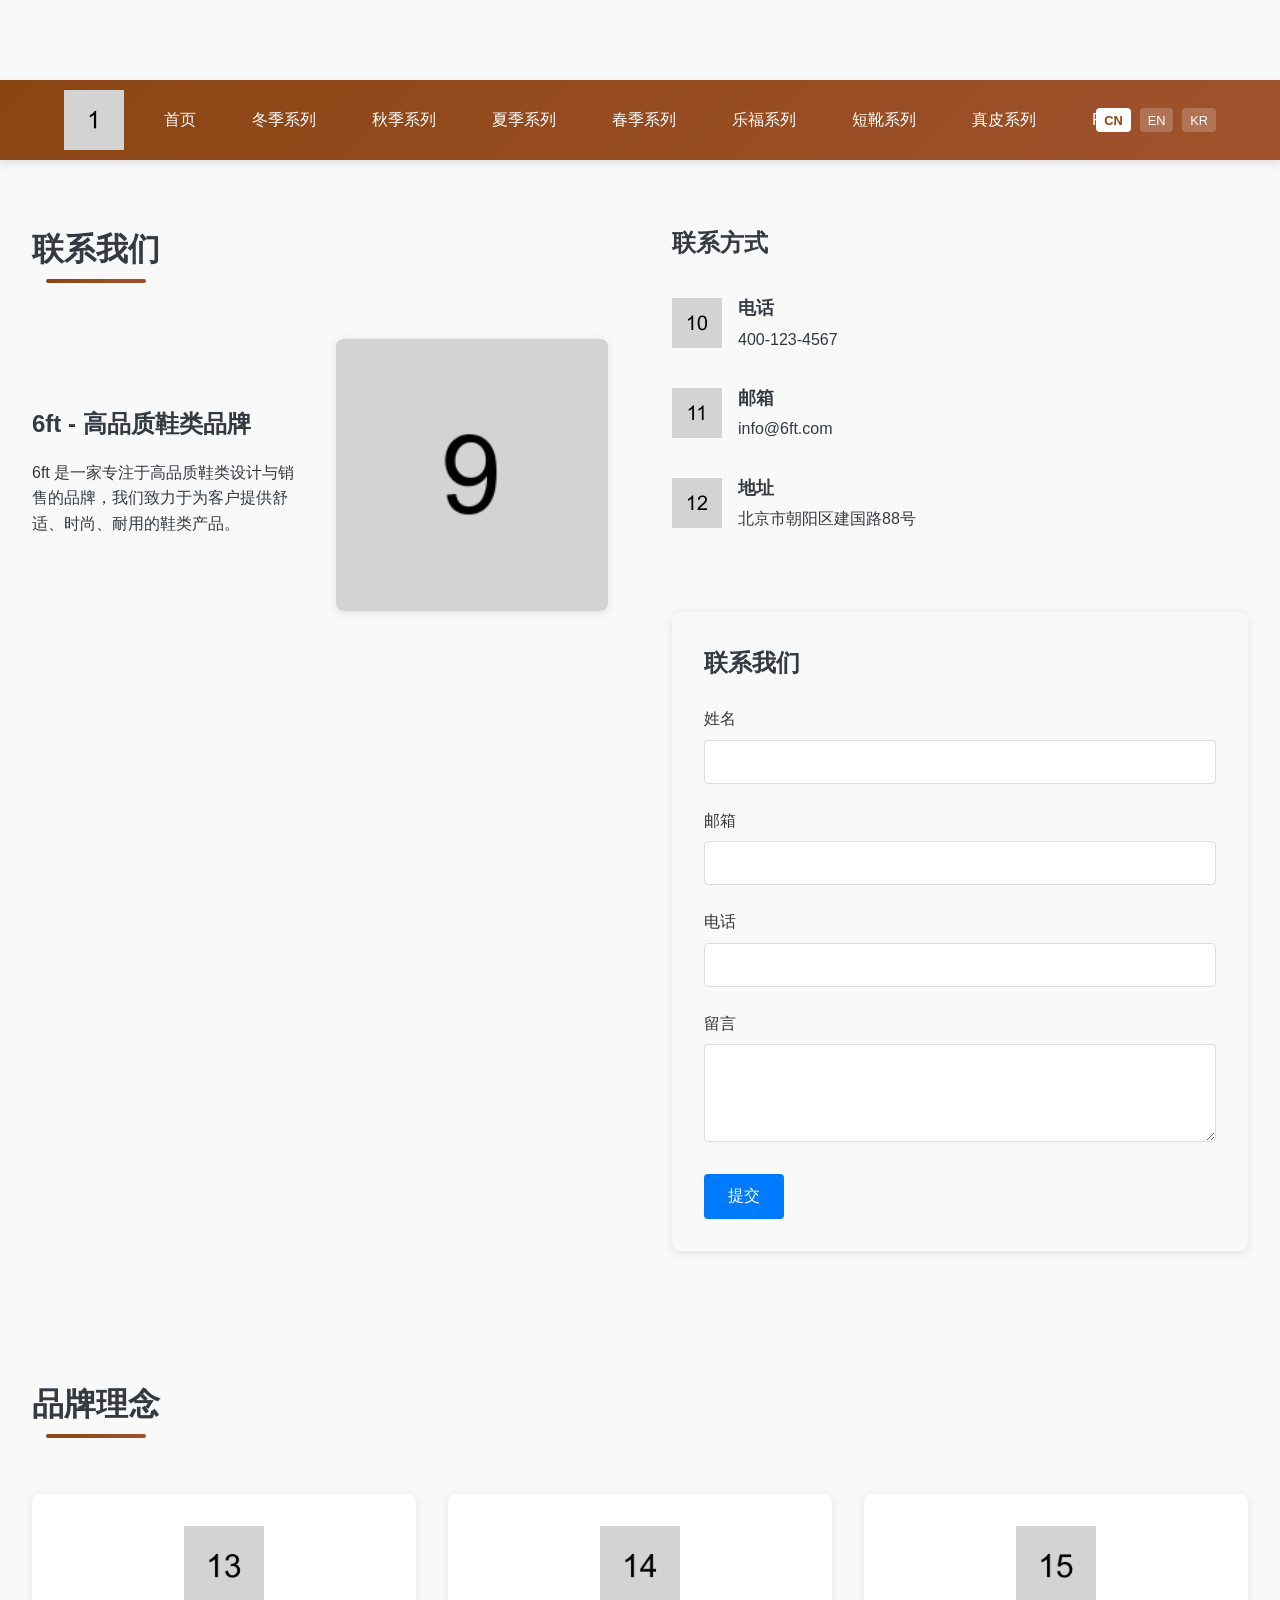
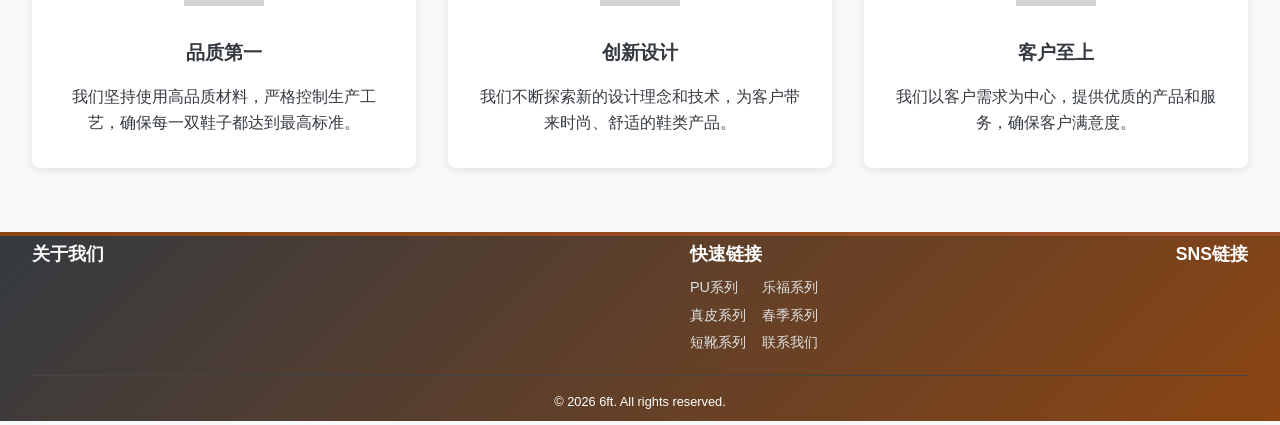
==== about.html @ c68dedbf "Add files via upload" ====
<!DOCTYPE html>
<html lang="zh-CN">
<head>
    <meta charset="UTF-8">
    <meta name="viewport" content="width=device-width, initial-scale=1.0">
    <title>联系我们 - 6ft</title>
    <link rel="stylesheet" href="./css/style.css">
</head>
<body>
    <!-- 导航栏 -->
    <nav class="navbar">
        <div class="container">
            <div class="logo">
                <img src="img1-50/1.png" alt="6ft Logo">
            </div>
            <ul class="nav-links" id="nav-links-container">
                <!-- 导航链接将通过JavaScript动态生成 -->
            </ul>
            <div class="language-switcher">
                <button class="language-btn" data-lang="zh" lang="zh">CN</button>
                <button class="language-btn" data-lang="en" lang="en">EN</button>
                <button class="language-btn" data-lang="ko" lang="ko">KR</button>
            </div>
        </div>
    </nav>

    <!-- 主内容区 -->
    <main>
        <!-- 联系我们 -->
        <section class="about-contact-container">
            <div class="container">
                <div class="about-contact-content">
                    <!-- 联系我们 -->
                    <div class="about-us-section">
                        <h2 id="contact-title" data-lang-key="contact_title">联系我们</h2>
                        <div class="about-content">
                            <div class="about-text">
                                <h3 id="brand-name" data-lang-key="brand_name">6ft - 高品质鞋类品牌</h3>
                                <p id="contact-description" data-lang-key="contact_description">6ft 是一家专注于高品质鞋类设计与销售的品牌，我们致力于为客户提供舒适、时尚、耐用的鞋类产品。</p>
                            </div>
                            <div class="about-image">
                                <img src="img1-50/9.png" alt="关于我们">
                            </div>
                        </div>
                    </div>
                    
                    <!-- 联系方式 -->
                    <div class="contact-section" id="contact">
                        <h2 data-lang-key="contact_section">联系方式</h2>
                        <div class="contact-content">
                            <div class="contact-info">
                                <div class="contact-item">
                                    <img src="img1-50/10.png" alt="电话">
                                    <div>
                                        <h4 data-lang-key="phone">电话</h4>
                                        <p id="contact-phone">400-123-4567</p>
                                    </div>
                                </div>
                                <div class="contact-item">
                                    <img src="img1-50/11.png" alt="邮箱">
                                    <div>
                                        <h4 data-lang-key="email">邮箱</h4>
                                        <p id="contact-email">info@6ft.com</p>
                                    </div>
                                </div>
                                <div class="contact-item">
                                    <img src="img1-50/12.png" alt="地址">
                                    <div>
                                        <h4 data-lang-key="address">地址</h4>
                                        <p id="contact-address">北京市朝阳区建国路88号</p>
                                    </div>
                                </div>
                            </div>
                            <div class="contact-form">
                                <h3 data-lang-key="contact_form_title">联系我们</h3>
                                <form id="contact-form">
                                    <div class="form-group">
                                        <label for="name" data-lang-key="name">姓名</label>
                                        <input type="text" id="name" name="name" required>
                                    </div>
                                    <div class="form-group">
                                        <label for="email" data-lang-key="email">邮箱</label>
                                        <input type="email" id="email" name="email" required>
                                    </div>
                                    <div class="form-group">
                                        <label for="phone" data-lang-key="phone">电话</label>
                                        <input type="tel" id="phone" name="phone" required>
                                    </div>
                                    <div class="form-group">
                                        <label for="message" data-lang-key="message">留言</label>
                                        <textarea id="message" name="message" rows="4" required></textarea>
                                    </div>
                                    <button type="submit" class="submit-btn" data-lang-key="submit">提交</button>
                                </form>
                            </div>
                        </div>
                    </div>
                </div>
            </div>
        </section>

        <!-- 品牌理念 -->
        <section class="brand-values">
            <div class="container">
                <h2 id="brand-values-title" data-lang-key="brand_values">品牌理念</h2>
                <div class="brand-values-content">
                    <div class="value-item">
                        <img src="img1-50/13.png" alt="品质">
                        <h3 id="value1-title" data-lang-key="value1_title">品质第一</h3>
                        <p id="value1-desc" data-lang-key="value1_desc">我们坚持使用高品质材料，严格控制生产工艺，确保每一双鞋子都达到最高标准。</p>
                    </div>
                    <div class="value-item">
                        <img src="img1-50/14.png" alt="创新">
                        <h3 id="value2-title" data-lang-key="value2_title">创新设计</h3>
                        <p id="value2-desc" data-lang-key="value2_desc">我们不断探索新的设计理念和技术，为客户带来时尚、舒适的鞋类产品。</p>
                    </div>
                    <div class="value-item">
                        <img src="img1-50/15.png" alt="客户至上">
                        <h3 id="value3-title" data-lang-key="value3_title">客户至上</h3>
                        <p id="value3-desc" data-lang-key="value3_desc">我们以客户需求为中心，提供优质的产品和服务，确保客户满意度。</p>
                    </div>
                </div>
            </div>
        </section>
    </main>

    <!-- 页脚 -->
    <footer>
        <div class="container">
            <div class="footer-content">
                <div class="footer-about" id="footerAbout">
                    <h3 id="footerAboutTitle" data-lang-key="about_us">关于我们</h3>
                    <p id="footerAboutText"></p>
                    <div class="footer-contact-info" id="footerContactInfo">
                        <div class="contact-item" id="footerEmailContainer" style="display: none;">
                            <span class="contact-label" data-lang-key="email">邮箱:</span>
                            <span id="footerEmail"></span>
                        </div>
                        <div class="contact-item" id="footerPhoneContainer" style="display: none;">
                            <span class="contact-label" data-lang-key="phone">电话:</span>
                            <span id="footerPhone"></span>
                        </div>
                        <div class="contact-item" id="footerAddressContainer" style="display: none;">
                            <span class="contact-label" data-lang-key="address">地址:</span>
                            <span id="footerAddress"></span>
                        </div>
                        <div class="contact-item" id="footerHoursContainer" style="display: none;">
                            <span class="contact-label" data-lang-key="business_hours">营业时间:</span>
                            <span id="footerBusinessHours"></span>
                        </div>
                    </div>
                </div>
                <div class="footer-links">
                    <h3 data-lang-key="quick_links">快速链接</h3>
                    <div class="quick-links-container" id="quickLinksContainer">
                        <div class="quick-links-column" id="quickLinksLeft"></div>
                        <div class="quick-links-column" id="quickLinksRight"></div>
                    </div>
                </div>
                <div class="footer-sns">
                    <h3 data-lang-key="sns_links">SNS链接</h3>
                    <div class="sns-icons" id="socialLinksContainer">
                        <!-- 社交媒体链接将通过JS动态加载 -->
                    </div>
                </div>
            </div>
            <div class="footer-bottom">
                <p>&copy; 2026 6ft. All rights reserved.</p>
            </div>
        </div>
    </footer>

    <script src="./js/script.js"></script>
    <script>
        document.addEventListener('DOMContentLoaded', () => {
            if (typeof applyTheme === 'function') {
                applyTheme();
            }
            if (typeof updateNavigation === 'function') {
                updateNavigation();
            }
            if (typeof loadQuickLinks === 'function') {
                loadQuickLinks();
            }
            if (typeof loadFooterInfo === 'function') {
                loadFooterInfo();
            }
            if (typeof LanguageManager !== 'undefined') {
                LanguageManager.init();
                // 绑定语言切换按钮事件
                const languageButtons = document.querySelectorAll('.language-btn');
                languageButtons.forEach(button => {
                    button.addEventListener('click', () => {
                        LanguageManager.switchLanguage(button.dataset.lang);
                    });
                });
            }
            loadContactInfo();
        });

        function loadContactInfo() {
            try {
                const saved = localStorage.getItem('websiteConfig_v2');
                if (saved) {
                    const config = JSON.parse(saved);
                    const contactInfo = config.contactInfo;
                    
                    if (contactInfo) {
                        if (contactInfo.title) {
                            const titleEl = document.getElementById('contact-title');
                            if (titleEl) titleEl.textContent = contactInfo.title;
                        }
                        if (contactInfo.description) {
                            const descEl = document.getElementById('contact-description');
                            if (descEl) descEl.innerHTML = contactInfo.description.replace(/\n/g, '<br>');
                        }
                        if (contactInfo.brandName) {
                            const brandNameEl = document.getElementById('brand-name');
                            if (brandNameEl) brandNameEl.textContent = contactInfo.brandName;
                        }
                        if (contactInfo.phone) {
                            const phoneEl = document.getElementById('contact-phone');
                            if (phoneEl) phoneEl.textContent = contactInfo.phone;
                        }
                        if (contactInfo.email) {
                            const emailEl = document.getElementById('contact-email');
                            if (emailEl) emailEl.textContent = contactInfo.email;
                        }
                        if (contactInfo.address) {
                            const addrEl = document.getElementById('contact-address');
                            if (addrEl) addrEl.textContent = contactInfo.address;
                        }
                        // 加载品牌理念
                        if (contactInfo.brandValuesTitle) {
                            const brandValuesTitleEl = document.getElementById('brand-values-title');
                            if (brandValuesTitleEl) brandValuesTitleEl.textContent = contactInfo.brandValuesTitle;
                        }
                        if (contactInfo.brandValues) {
                            if (contactInfo.brandValues.value1) {
                                const value1DescEl = document.getElementById('value1-desc');
                                if (value1DescEl) value1DescEl.textContent = contactInfo.brandValues.value1;
                            }
                            if (contactInfo.brandValues.value2) {
                                const value2DescEl = document.getElementById('value2-desc');
                                if (value2DescEl) value2DescEl.textContent = contactInfo.brandValues.value2;
                            }
                            if (contactInfo.brandValues.value3) {
                                const value3DescEl = document.getElementById('value3-desc');
                                if (value3DescEl) value3DescEl.textContent = contactInfo.brandValues.value3;
                            }
                        }
                    }
                }
            } catch (e) {
                console.error('加载联系信息失败:', e);
            }
        }
    </script>
</body>
</html>
---- css/style.css ----
/* 全局样式重置 */
* {
    margin: 0;
    padding: 0;
    box-sizing: border-box;
}

/* 色彩变量 */
:root {
    --primary-color: #007bff;
    --secondary-color: #ff6b6b;
    --accent-color: #4ecdc4;
    --dark-color: #343a40;
    --light-color: #f8f9fa;
    --success-color: #28a745;
    --warning-color: #ffc107;
    --danger-color: #dc3545;
    --info-color: #17a2b8;
    --pu-color: #9c27b0;
    --leather-color: #8b4513;
    --boots-color: #34495e;
    --loafer-color: #f39c12;
    --new-color: #e74c3c;
}

body {
    font-family: 'Segoe UI', Tahoma, Geneva, Verdana, sans-serif;
    line-height: 1.6;
    color: var(--dark-color);
    background-color: var(--light-color);
    padding-top: 80px;
}

/* 容器样式 */
.container {
    width: 95%;
    max-width: 1400px;
    margin: 0 auto;
}

/* 导航栏样式 */
.navbar {
    background: linear-gradient(135deg, var(--primary-color), var(--accent-color));
    box-shadow: 0 4px 8px rgba(0,0,0,0.1);
    position: sticky;
    top: 0;
    z-index: 1000;
    height: 80px;
}

.navbar .container {
    display: flex;
    justify-content: space-between;
    align-items: center;
    padding: 0 2rem;
    height: 100%;
}

.navbar .container > div,
.navbar .container > ul {
    display: flex;
    align-items: center;
}

.logo img {
    max-height: 60px;
}

.nav-links {
    display: flex;
    list-style: none;
    overflow-x: auto;
    overflow-y: hidden;
    scroll-behavior: smooth;
    -webkit-overflow-scrolling: touch;
    scrollbar-width: thin;
    scrollbar-color: rgba(255,255,255,0.5) rgba(255,255,255,0.1);
    max-height: 100%;
}

.nav-links::-webkit-scrollbar {
    height: 4px;
}

.nav-links::-webkit-scrollbar-track {
    background: rgba(255,255,255,0.1);
    border-radius: 2px;
}

.nav-links::-webkit-scrollbar-thumb {
    background: rgba(255,255,255,0.5);
    border-radius: 2px;
}

.nav-links::-webkit-scrollbar-thumb:hover {
    background: rgba(255,255,255,0.8);
}

.nav-links li {
    margin-left: 1.5rem;
    white-space: nowrap;
}

.nav-links a {
    text-decoration: none;
    color: white;
    font-weight: 500;
    transition: all 0.3s ease;
    padding: 0.5rem 1rem;
    border-radius: 4px;
}

.nav-links a:hover {
    color: var(--light-color);
    background-color: rgba(255,255,255,0.2);
    transform: translateY(-2px);
}

/* 语言切换器样式 */
.language-switcher {
    display: flex;
    gap: 0.3rem;
    margin-left: auto;
    flex-shrink: 0;
}

.language-btn {
    background: rgba(255, 255, 255, 0.2);
    color: white;
    border: none;
    padding: 0.3rem 0.5rem;
    border-radius: 4px;
    cursor: pointer;
    font-size: 0.8rem;
    transition: all 0.3s ease;
    min-width: 30px;
    text-align: center;
    margin-left: 0.25rem;
}

.language-btn:first-child {
    margin-left: 0;
}

.language-btn:hover {
    background: rgba(255, 255, 255, 0.3);
}

.language-btn.active {
    background: white;
    color: var(--primary-color);
    font-weight: 600;
}

/* 英雄区样式 */
.hero {
    position: relative;
    height: 600px;
    overflow: hidden;
}

.hero-slider {
    width: 100%;
    height: 100%;
    position: relative;
}

.slider-item {
    position: absolute;
    top: 0;
    left: 0;
    width: 100%;
    height: 100%;
    opacity: 0;
    transition: opacity 0.5s ease;
}

.slider-item.active {
    opacity: 1;
}

.slider-item img {
    width: 100%;
    height: 100%;
    object-fit: cover;
}

/* 产品系列样式 */
.product-series {
    padding: 0.5rem 0;
}

.product-series h2 {
    text-align: center;
    margin-bottom: 0.5rem;
    font-size: 2rem;
    color: var(--dark-color);
    position: relative;
    display: inline-block;
    padding-bottom: 0.125rem;
}

.product-series h2::after {
    content: '';
    position: absolute;
    bottom: 0;
    left: 50%;
    transform: translateX(-50%);
    width: 100px;
    height: 4px;
    background: linear-gradient(90deg, var(--primary-color), var(--accent-color));
    border-radius: 2px;
}

/* 各系列主题色 */
#pu h2 {
    color: var(--pu-color);
}

#pu h2::after {
    background: linear-gradient(90deg, var(--pu-color), var(--secondary-color));
}

#leather h2 {
    color: var(--leather-color);
}

#leather h2::after {
    background: linear-gradient(90deg, var(--leather-color), var(--warning-color));
}

#boots h2 {
    color: var(--boots-color);
}

#boots h2::after {
    background: linear-gradient(90deg, var(--boots-color), var(--info-color));
}

#loafer h2 {
    color: var(--loafer-color);
}

#loafer h2::after {
    background: linear-gradient(90deg, var(--loafer-color), var(--warning-color));
}

#new h2 {
    color: var(--new-color);
}

#new h2::after {
    background: linear-gradient(90deg, var(--new-color), var(--danger-color));
}

.product-grid {
    display: flex;
    gap: 1.5rem;
    overflow-x: auto;
    scroll-behavior: smooth;
    padding: 1rem 0;
    -webkit-overflow-scrolling: touch;
    scrollbar-width: thin;
    scrollbar-color: var(--primary-color) var(--light-color);
}

.product-grid::-webkit-scrollbar {
    height: 8px;
}

.product-grid::-webkit-scrollbar-track {
    background: var(--light-color);
    border-radius: 4px;
}

.product-grid::-webkit-scrollbar-thumb {
    background: var(--primary-color);
    border-radius: 4px;
}

.product-grid::-webkit-scrollbar-thumb:hover {
    background: var(--accent-color);
}

/* 产品区域包装器 */
.product-section-wrapper {
    position: relative;
    width: 100%;
    margin: 0 auto;
}

/* 滚动按钮样式 */
.scroll-btn {
    position: absolute;
    top: 50%;
    transform: translateY(-50%);
    width: 40px;
    height: 40px;
    border-radius: 50%;
    background: rgba(255, 255, 255, 0.9);
    color: var(--primary-color);
    border: 1px solid var(--primary-color);
    cursor: pointer;
    display: flex;
    align-items: center;
    justify-content: center;
    font-size: 1rem;
    box-shadow: 0 2px 8px rgba(0,0,0,0.2);
    transition: all 0.3s ease;
    z-index: 10;
}

.scroll-btn-left {
    left: -10px;
}

.scroll-btn-right {
    right: -10px;
}

.scroll-btn:hover {
    background: linear-gradient(135deg, var(--primary-color), var(--accent-color));
    color: white;
    transform: translateY(-50%) scale(1.1);
    box-shadow: 0 4px 12px rgba(0,0,0,0.3);
}

.scroll-btn:active {
    transform: translateY(-50%) scale(0.95);
}

.scroll-btn:disabled {
    opacity: 0.5;
    cursor: not-allowed;
    transform: translateY(-50%);
}

.product-card {
    background-color: #fff;
    border-radius: 8px;
    overflow: hidden;
    box-shadow: 0 2px 8px rgba(0,0,0,0.1);
    transition: all 0.3s ease;
    cursor: pointer;
    position: relative;
    flex: 0 0 calc(25% - 1.125rem);
    min-width: 280px;
    max-width: 380px;
}

.product-card:hover {
    transform: translateY(-5px);
    box-shadow: 0 10px 20px rgba(0,0,0,0.15);
}

.product-card::before {
    content: '';
    position: absolute;
    top: 0;
    left: 0;
    width: 100%;
    height: 4px;
    background: linear-gradient(90deg, var(--primary-color), var(--accent-color));
    transform: scaleX(0);
    transition: transform 0.3s ease;
}

.product-card:hover::before {
    transform: scaleX(1);
}

/* 各系列卡片主题色 */
#pu .product-card::before {
    background: linear-gradient(90deg, var(--pu-color), var(--secondary-color));
}

#leather .product-card::before {
    background: linear-gradient(90deg, var(--leather-color), var(--warning-color));
}

#boots .product-card::before {
    background: linear-gradient(90deg, var(--boots-color), var(--info-color));
}

#loafer .product-card::before {
    background: linear-gradient(90deg, var(--loafer-color), var(--warning-color));
}

#new .product-card::before {
    background: linear-gradient(90deg, var(--new-color), var(--danger-color));
}

.product-card img {
    width: 100%;
    height: 280px;
    object-fit: cover;
}

.product-info {
    padding: 1.5rem;
}

.product-info h3 {
    margin-bottom: 0.5rem;
    font-size: 1.2rem;
}

/* 页脚样式 */
footer {
    background: linear-gradient(135deg, var(--dark-color), var(--primary-color));
    color: #fff;
    padding: var(--footer-padding, 0.5rem) 0;
    position: relative;
    overflow: hidden;
}

footer::before {
    content: '';
    position: absolute;
    top: 0;
    left: 0;
    width: 100%;
    height: 4px;
    background: linear-gradient(90deg, var(--primary-color), var(--accent-color));
}

.footer-content {
    display: flex;
    justify-content: space-between;
    flex-wrap: wrap;
    margin-bottom: var(--footer-content-margin, 1rem);
}

.footer-logo img {
    max-height: 60px;
}

.footer-links h3,
.footer-sns h3 {
    margin-bottom: 0.5rem;
    font-size: 1.1rem;
}

.footer-links ul {
    list-style: none;
}

.footer-links li {
    margin-bottom: var(--footer-link-gap, 0.3rem);
}

.footer-links a {
    color: #ccc;
    text-decoration: none;
    transition: color 0.3s ease;
    display: block;
    margin-bottom: var(--footer-link-gap, 0.3rem);
}

.footer-links a:hover {
    color: #fff;
}

/* 快速链接两列布局 */
.quick-links-container {
    display: grid;
    grid-template-columns: 1fr 1fr;
    gap: 1rem;
}

.quick-links-column {
    display: flex;
    flex-direction: column;
}

.quick-links-column a {
    margin-bottom: var(--footer-link-gap, 0.3rem);
    font-size: 0.9rem;
}

/* 页脚关于我们样式 */
.footer-about {
    flex: 1;
    max-width: 300px;
}

.footer-about h3 {
    margin-bottom: 0.5rem;
    font-size: 1.1rem;
    color: #ffffff;
    font-weight: 600;
}

.footer-about p {
    color: #e0e0e0;
    line-height: 1.3;
    margin-bottom: 0.5rem;
    font-size: 0.85rem;
}

.footer-contact-info {
    display: flex;
    flex-direction: column;
    gap: var(--footer-contact-gap, 0.1rem);
}

.contact-item {
    color: #e0e0e0;
    font-size: 0.8rem;
    display: flex;
    gap: 0.3rem;
}

.contact-label {
    color: #ffffff;
    min-width: 50px;
    font-weight: 500;
    font-size: 0.8rem;
}

/* 页脚快速链接和SNS样式也联动主题 */
.footer-links h3 {
    color: #ffffff;
    font-weight: 600;
}

.footer-links a {
    font-size: 0.9rem;
    color: #e0e0e0;
}

.footer-links a:hover {
    color: #ffffff;
    text-decoration: underline;
}

.footer-sns h3 {
    color: #ffffff;
    font-weight: 600;
}

.sns-icons {
    display: flex;
    gap: var(--footer-social-gap, 0.5rem);
}

.sns-icons img {
    width: 30px;
    height: 30px;
    object-fit: contain;
}

.footer-bottom {
    text-align: center;
    padding-top: var(--footer-bottom-padding, 1rem);
    border-top: 1px solid #444;
    font-size: 0.8rem;
}

/* 模态框样式 */
.modal {
    display: none;
    position: fixed;
    z-index: 2000;
    left: 0;
    top: 0;
    width: 100%;
    height: 100%;
    overflow: auto;
    background-color: rgba(0,0,0,0.9);
}

.modal.show {
    display: flex;
    align-items: center;
    justify-content: center;
}

.modal-content {
    background-color: #fff;
    margin: auto;
    padding: var(--modal-padding, 2rem);
    border-radius: 8px;
    width: var(--modal-width, 90%);
    max-width: var(--modal-max-width, 1200px);
    max-height: var(--modal-max-height, 90vh);
    position: relative;
    overflow-y: auto;
}

.close {
    color: #aaa;
    float: right;
    font-size: 28px;
    font-weight: bold;
    cursor: pointer;
}

.close:hover {
    color: #000;
}

.modal-body {
    display: flex;
    flex-wrap: wrap;
    gap: 2rem;
    align-items: flex-start;
}

.modal-image {
    flex: 1;
    min-width: 300px;
}

.modal-image img {
    width: 100%;
    height: auto;
    border-radius: 8px;
    max-height: 600px;
    object-fit: contain;
}

.modal-details {
    flex: 1;
    min-width: 300px;
    max-width: 500px;
}

.modal-details h3 {
    font-size: 1.5rem;
    margin-bottom: 1rem;
}

.modal-details p {
    margin-bottom: 1.5rem;
    line-height: 1.6;
}

.product-materials,
.product-info {
    margin-top: 2rem;
    padding: 1.5rem 0 0;
    border-top: 1px solid #e0e0e0;
}

.product-materials h4,
.product-info h4 {
    margin-bottom: 1rem;
    font-size: 1.1rem;
    color: #333;
}

.product-materials ul,
.product-info ul {
    list-style: none;
    padding: 0;
}

.product-materials li,
.product-info li {
    margin-bottom: 0.75rem;
    line-height: 1.5;
    color: #555;
    display: flex;
    align-items: flex-start;
    gap: var(--modal-label-gap, 0.5rem);
}

.product-materials li strong,
.product-info li strong {
    color: #333;
    font-weight: 600;
    min-width: var(--modal-label-width, 100px);
    flex-shrink: 0;
}

.product-materials li span,
.product-info li span {
    flex: 1;
}

/* 图片大图模态框样式 */
.image-modal-content {
    background: transparent;
    border: none;
    width: 95%;
    max-width: 1200px;
}

.image-modal-body {
    position: relative;
    display: flex;
    align-items: center;
    justify-content: center;
    height: 80vh;
}

.image-nav-btn {
    position: absolute;
    top: 50%;
    transform: translateY(-50%);
    background-color: rgba(0,0,0,0.5);
    color: white;
    border: none;
    font-size: 3rem;
    width: 60px;
    height: 60px;
    border-radius: 50%;
    cursor: pointer;
    display: flex;
    align-items: center;
    justify-content: center;
    z-index: 10;
    transition: background-color 0.3s ease;
}

.image-nav-btn:hover {
    background-color: rgba(0,0,0,0.8);
}

.prev-btn {
    left: 20px;
}

.next-btn {
    right: 20px;
}

#modal-large-image {
    max-width: 90%;
    max-height: 80vh;
    object-fit: contain;
    border-radius: 8px;
}

.image-counter {
    position: absolute;
    bottom: 20px;
    right: 20px;
    background-color: rgba(0,0,0,0.5);
    color: white;
    padding: 8px 16px;
    border-radius: 20px;
    font-size: 1rem;
}

/* 点击图片放大效果 */
.modal-image img {
    cursor: zoom-in;
    transition: transform 0.3s ease;
}

.modal-image img:hover {
    transform: scale(1.02);
}

.image-gallery {
    display: flex;
    gap: 0.5rem;
    margin-top: 1rem;
    flex-wrap: wrap;
}

.gallery-item {
    width: 80px;
    height: 80px;
    overflow: hidden;
    border-radius: 4px;
    cursor: pointer;
}

.gallery-item img {
    width: 100%;
    height: 100%;
    object-fit: cover;
}

/* 响应式设计 */
@media (max-width: 768px) {
    .navbar .container {
        flex-direction: column;
        padding: 1rem;
    }

    .nav-links {
        margin-top: 1rem;
        flex-wrap: wrap;
        justify-content: center;
    }

    .nav-links li {
        margin: 0 0.5rem;
    }

    .hero {
        height: 400px;
    }

    .footer-content {
        flex-direction: column;
        gap: 2rem;
    }

    .modal-content {
        width: 95%;
        padding: 1rem;
    }

    .modal-body {
        flex-direction: column;
    }
}

@media (max-width: 480px) {
    .product-grid {
        gap: 1rem;
    }

    .product-card {
        flex: 0 0 100%;
        min-width: 250px;
    }

    .hero {
        height: 300px;
    }

    .product-series h2 {
        font-size: 1.5rem;
    }
}

/* 样式编辑器样式 */
.style-editor-toggle {
    position: fixed;
    bottom: 20px;
    right: 20px;
    background-color: #007bff;
    color: white;
    border: none;
    border-radius: 50%;
    width: 60px;
    height: 60px;
    font-size: 12px;
    cursor: pointer;
    box-shadow: 0 2px 10px rgba(0,0,0,0.2);
    z-index: 999;
    display: flex;
    align-items: center;
    justify-content: center;
    text-align: center;
    padding: 10px;
}

.style-editor {
    position: fixed;
    top: 0;
    right: -400px;
    width: 400px;
    height: 100vh;
    background-color: #fff;
    box-shadow: -2px 0 10px rgba(0,0,0,0.1);
    z-index: 1001;
    transition: right 0.3s ease;
    display: flex;
    flex-direction: column;
}

.style-editor.show {
    right: 0;
}

.style-editor-header {
    padding: 1.5rem;
    border-bottom: 1px solid #eee;
    display: flex;
    justify-content: space-between;
    align-items: center;
}

.style-editor-header h3 {
    margin: 0;
}

.close-editor {
    background: none;
    border: none;
    font-size: 24px;
    cursor: pointer;
    color: #999;
}

.style-editor-body {
    flex: 1;
    padding: 1.5rem;
    overflow-y: auto;
}

.style-section {
    margin-bottom: 2rem;
}

.style-section h4 {
    margin-bottom: 1rem;
    font-size: 1rem;
    color: #333;
}

.style-control {
    margin-bottom: 1rem;
    display: flex;
    align-items: center;
    justify-content: space-between;
}

.style-control label {
    font-size: 0.9rem;
    color: #666;
}

.style-control input[type="color"] {
    width: 50px;
    height: 30px;
    border: none;
    border-radius: 4px;
    cursor: pointer;
}

.style-editor-footer {
    padding: 1.5rem;
    border-top: 1px solid #eee;
    text-align: right;
}

#save-styles {
    background-color: #007bff;
    color: white;
    border: none;
    padding: 0.75rem 1.5rem;
    border-radius: 4px;
    cursor: pointer;
    font-size: 1rem;
    transition: background-color 0.3s ease;
}

#save-styles:hover {
    background-color: #0069d9;
}

/* 关于我们和联系方式容器 */
.about-contact-container {
    padding: 4rem 0;
    background-color: #f9f9f9;
}

.about-contact-content {
    display: flex;
    flex-wrap: wrap;
    gap: 4rem;
    align-items: flex-start;
}

/* 关于我们部分 */
.about-us-section {
    flex: 1;
    min-width: 300px;
}

.about-content {
    display: flex;
    flex-wrap: wrap;
    gap: 2rem;
    align-items: center;
    margin-top: 2rem;
}

.about-text {
    flex: 1;
    min-width: 250px;
}

.about-text h3 {
    margin-bottom: 1rem;
    font-size: 1.5rem;
    color: var(--dark-color);
    font-weight: 600;
}

.about-text p {
    margin-bottom: 1rem;
    line-height: 1.6;
    color: var(--dark-color);
    font-size: 1rem;
}

.about-image {
    flex: 1;
    min-width: 250px;
}

.about-image img {
    width: 100%;
    border-radius: 8px;
    box-shadow: 0 2px 10px rgba(0,0,0,0.1);
}

/* 联系方式部分 */
.contact-section {
    flex: 1;
    min-width: 300px;
}

/* 联系方式样式 */
.contact-content {
    margin-top: 2rem;
    display: flex;
    flex-wrap: wrap;
    gap: 3rem;
}

.contact-info {
    flex: 1;
    min-width: 300px;
}

.contact-item {
    display: flex;
    align-items: center;
    margin-bottom: 2rem;
    gap: 1rem;
}

.contact-item img {
    width: 50px;
    height: 50px;
    object-fit: contain;
}

.contact-item h4 {
    margin-bottom: 0.25rem;
    font-size: 1.1rem;
    color: var(--dark-color);
    font-weight: 600;
}

.contact-item p {
    margin: 0;
    color: var(--dark-color);
    font-size: 1rem;
}

.contact-form {
    flex: 1;
    min-width: 300px;
    background-color: #f9f9f9;
    padding: 2rem;
    border-radius: 8px;
    box-shadow: 0 2px 10px rgba(0,0,0,0.1);
}

.contact-form h3 {
    margin-bottom: 1.5rem;
    font-size: 1.5rem;
    color: var(--dark-color);
    font-weight: 600;
}

/* 联系我们页面标题样式 */
#contact-title,
#brand-values-title {
    font-size: 2rem;
    margin-bottom: 1.5rem;
    color: var(--dark-color);
    text-align: center;
    position: relative;
    display: inline-block;
    padding-bottom: 0.5rem;
    font-weight: 600;
}

#contact-title::after,
#brand-values-title::after {
    content: '';
    position: absolute;
    bottom: 0;
    left: 50%;
    transform: translateX(-50%);
    width: 100px;
    height: 4px;
    background: linear-gradient(90deg, var(--primary-color), var(--accent-color));
    border-radius: 2px;
}

.form-group {
    margin-bottom: 1.5rem;
}

.form-group label {
    display: block;
    margin-bottom: 0.5rem;
    font-weight: 500;
    color: #333;
}

.form-group input,
.form-group textarea {
    width: 100%;
    padding: 0.75rem;
    border: 1px solid #ddd;
    border-radius: 4px;
    font-size: 1rem;
    transition: border-color 0.3s ease;
}

.form-group input:focus,
.form-group textarea:focus {
    outline: none;
    border-color: #007bff;
    box-shadow: 0 0 0 2px rgba(0,123,255,0.25);
}

.submit-btn {
    background-color: #007bff;
    color: white;
    border: none;
    padding: 0.75rem 1.5rem;
    border-radius: 4px;
    cursor: pointer;
    font-size: 1rem;
    transition: background-color 0.3s ease;
}

.submit-btn:hover {
    background-color: #0069d9;
}

/* 品牌理念样式 */
.brand-values {
    padding: 4rem 0;
    background-color: #f9f9f9;
}

.brand-values-content {
    display: grid;
    grid-template-columns: repeat(auto-fit, minmax(300px, 1fr));
    gap: 2rem;
    margin-top: 2rem;
}

.value-item {
    text-align: center;
    padding: 2rem;
    background-color: #fff;
    border-radius: 8px;
    box-shadow: 0 2px 10px rgba(0,0,0,0.1);
    transition: transform 0.3s ease, box-shadow 0.3s ease;
}

.value-item:hover {
    transform: translateY(-5px);
    box-shadow: 0 5px 20px rgba(0,0,0,0.15);
}

.value-item img {
    width: 80px;
    height: 80px;
    object-fit: contain;
    margin-bottom: 1.5rem;
}

.value-item h3 {
    margin-bottom: 1rem;
    font-size: 1.2rem;
    color: var(--dark-color);
    font-weight: 600;
}

.value-item p {
    line-height: 1.6;
    color: var(--dark-color);
    font-size: 1rem;
}

/* 响应式设计 */
@media (max-width: 992px) {
    .about-contact-content {
        flex-direction: column;
    }
}

@media (max-width: 768px) {
    .about-content,
    .contact-content {
        flex-direction: column;
    }
    
    .contact-form {
        order: -1;
    }
    
    .brand-values-content {
        grid-template-columns: 1fr;
    }
}

/* 响应式样式编辑器 */
@media (max-width: 768px) {
    .style-editor {
        width: 100%;
        right: -100%;
    }
    
    .style-editor-toggle {
        width: 50px;
        height: 50px;
        font-size: 10px;
    }
}
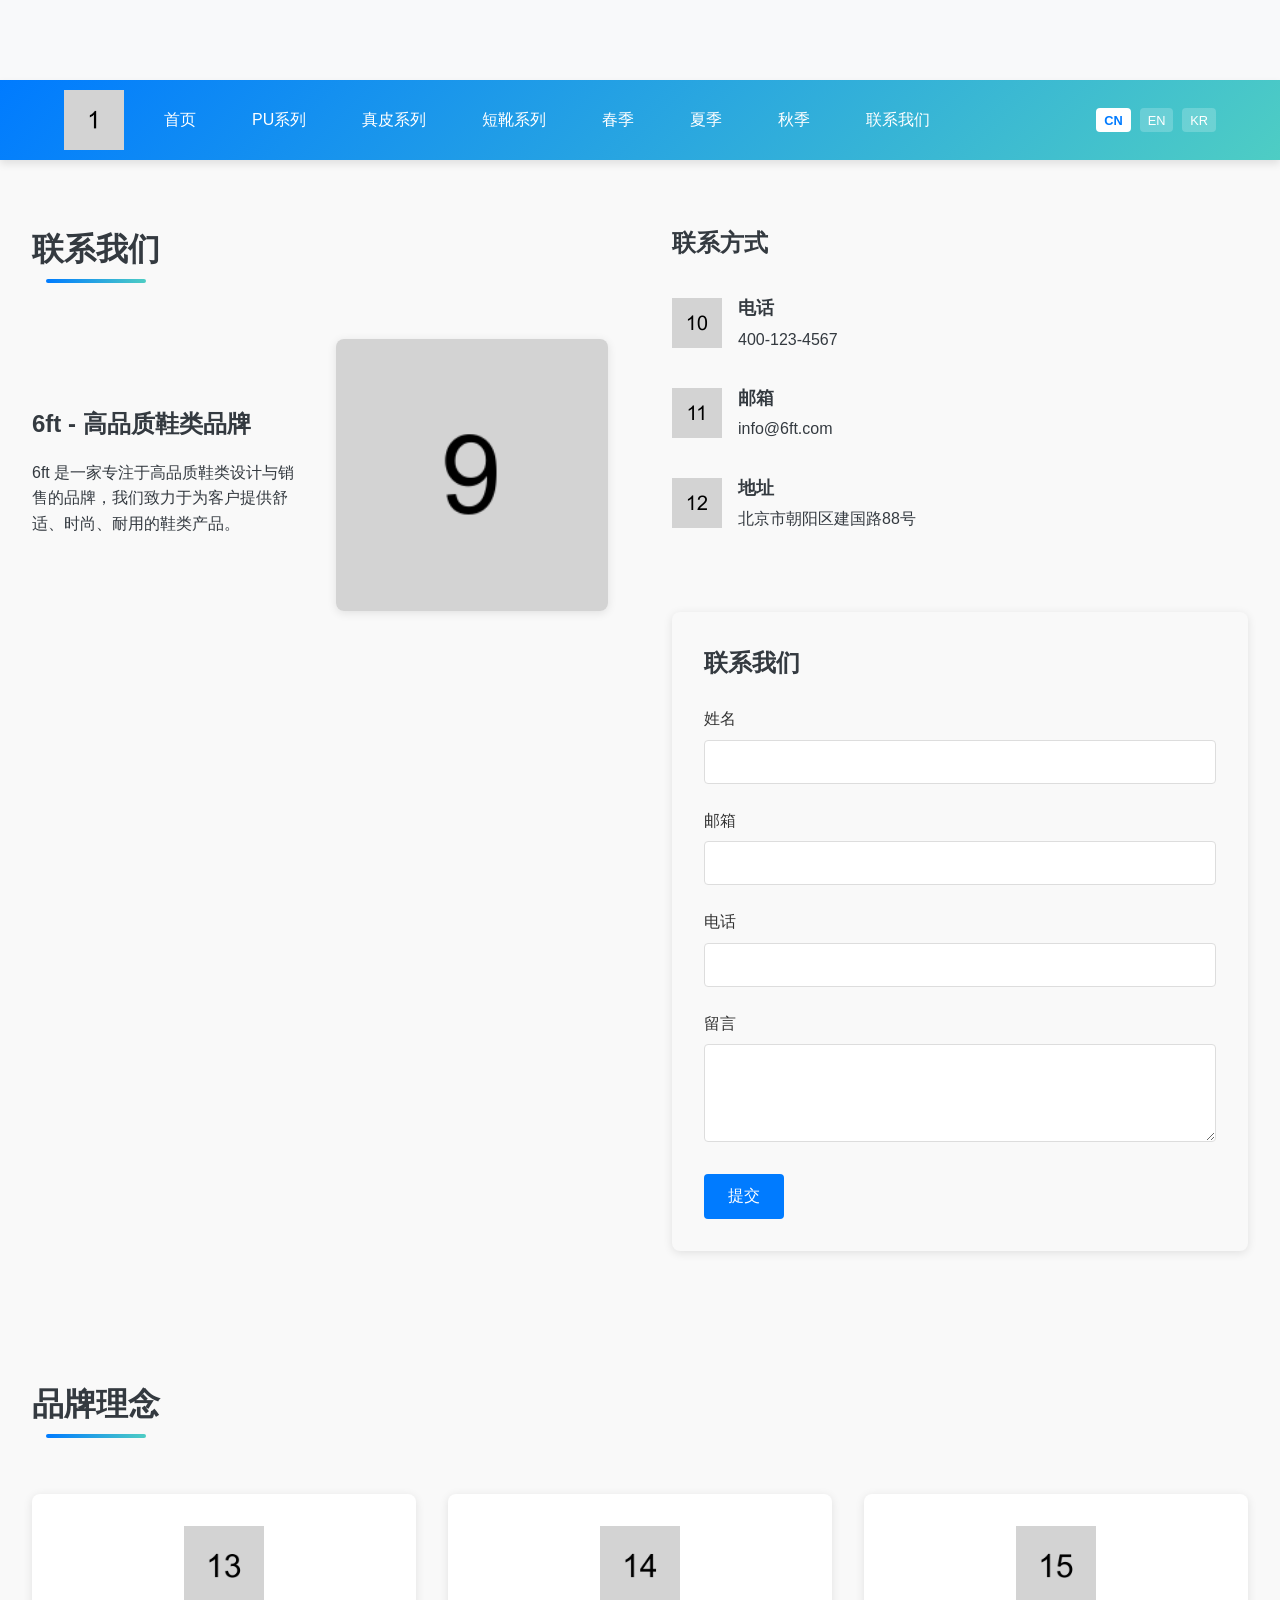
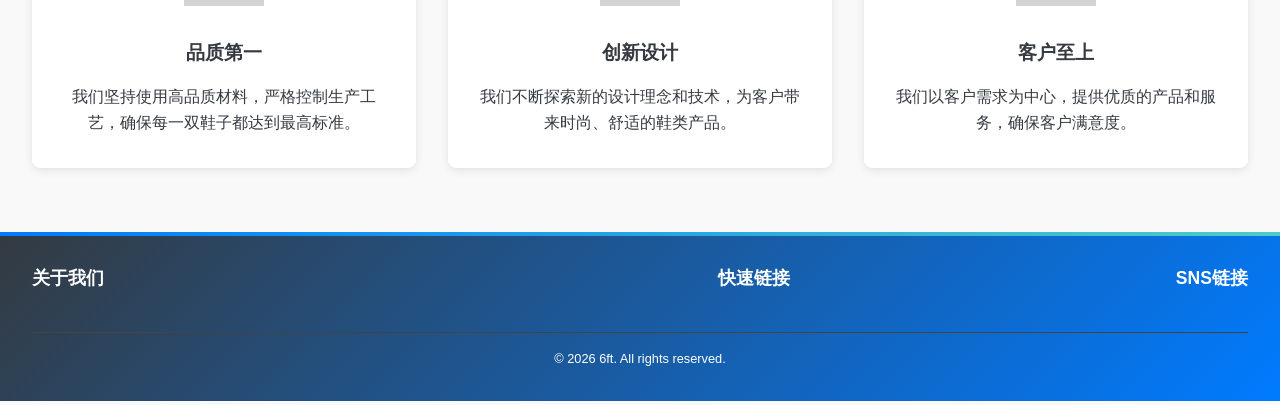
==== commit 97e836fa: "优化代码：修复JS错误、添加缺失CSS变量、清理调试日志" ====
--- a/about.html
+++ b/about.html
@@ -172,29 +172,20 @@
 
     <script src="./js/script.js"></script>
     <script>
-        document.addEventListener('DOMContentLoaded', () => {
-            if (typeof applyTheme === 'function') {
-                applyTheme();
-            }
-            if (typeof updateNavigation === 'function') {
-                updateNavigation();
-            }
-            if (typeof loadQuickLinks === 'function') {
-                loadQuickLinks();
-            }
-            if (typeof loadFooterInfo === 'function') {
-                loadFooterInfo();
-            }
+        document.addEventListener('DOMContentLoaded', async () => {
             if (typeof LanguageManager !== 'undefined') {
                 LanguageManager.init();
-                // 绑定语言切换按钮事件
-                const languageButtons = document.querySelectorAll('.language-btn');
-                languageButtons.forEach(button => {
-                    button.addEventListener('click', () => {
-                        LanguageManager.switchLanguage(button.dataset.lang);
-                    });
-                });
             }
+            
+            try {
+                productsData = await loadProductsData();
+                if (typeof updateNavigation === 'function') {
+                    updateNavigation(productsData);
+                }
+            } catch (e) {
+                console.error('加载数据失败:', e);
+            }
+            
             loadContactInfo();
         });
 
@@ -230,7 +221,6 @@
                             const addrEl = document.getElementById('contact-address');
                             if (addrEl) addrEl.textContent = contactInfo.address;
                         }
-                        // 加载品牌理念
                         if (contactInfo.brandValuesTitle) {
                             const brandValuesTitleEl = document.getElementById('brand-values-title');
                             if (brandValuesTitleEl) brandValuesTitleEl.textContent = contactInfo.brandValuesTitle;
--- a/css/style.css
+++ b/css/style.css
@@ -21,6 +21,18 @@
     --boots-color: #34495e;
     --loafer-color: #f39c12;
     --new-color: #e74c3c;
+    --footer-padding: 2rem;
+    --footer-content-margin: 2rem;
+    --footer-link-gap: 0.5rem;
+    --footer-contact-gap: 0.5rem;
+    --footer-social-gap: 0.5rem;
+    --footer-bottom-padding: 1rem;
+    --modal-padding: 2rem;
+    --modal-width: 90%;
+    --modal-max-width: 1200px;
+    --modal-max-height: 90vh;
+    --modal-label-gap: 0.5rem;
+    --modal-label-width: 100px;
 }
 
 body {
